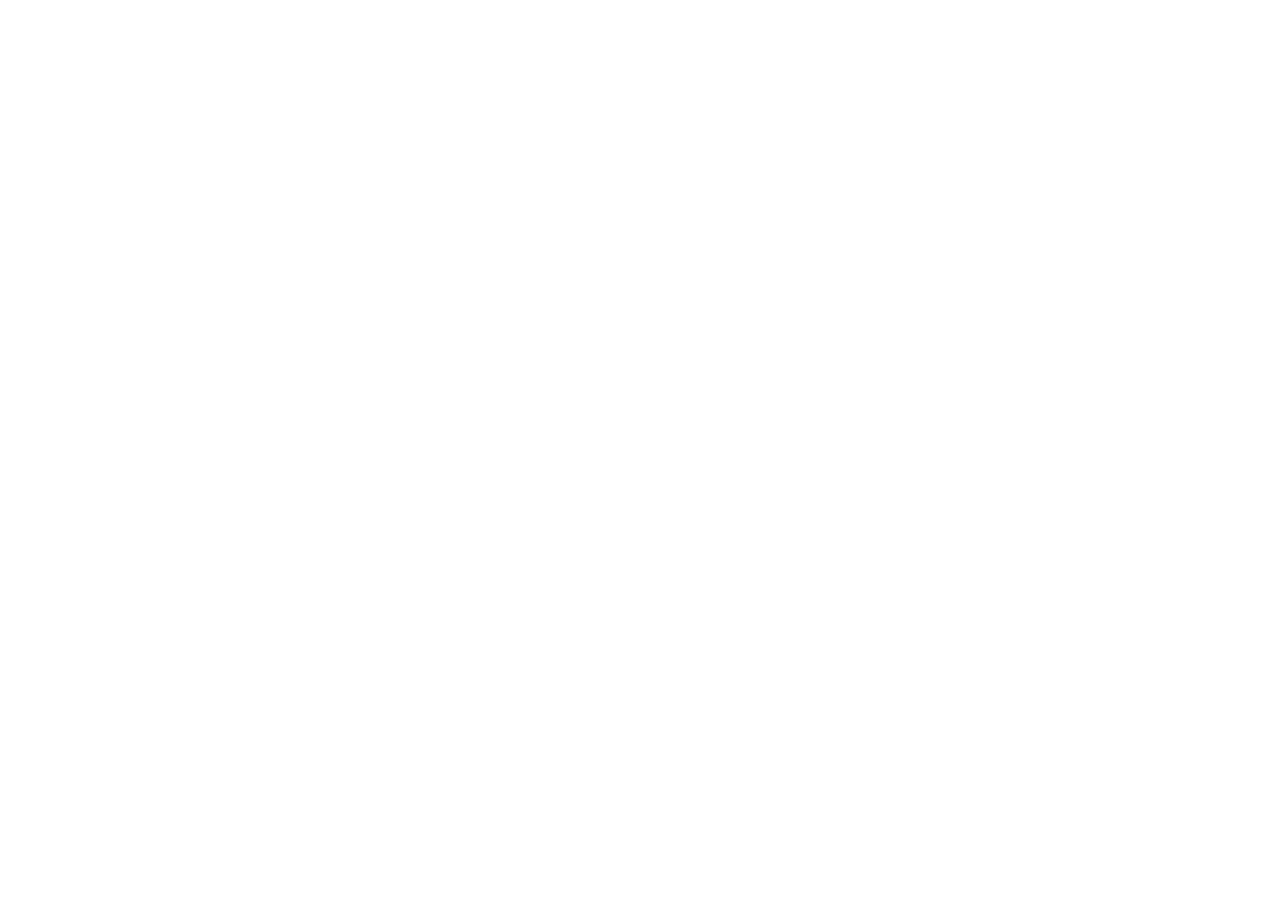
==== about.html @ 5b557b4f "Creating an about page" ====
<!DOCTYPE html>
<html lang="en">
  <head>
    <meta charset="UTF-8" />
    <meta name="viewport" content="width=device-width, initial-scale=1.0" />
    <meta
      name="description"
      content="Emily Knox-Clifton's developer portfolio."
    />
    <link rel="icon" href="./porticon.png" />
    <link rel="stylesheet" href="src/index.css" />
    <link rel="stylesheet" href="src/homeabout.css" />
    <link rel="preconnect" href="https://fonts.googleapis.com" />
    <link rel="preconnect" href="https://fonts.gstatic.com" crossorigin />
    <link
      href="https://fonts.googleapis.com/css2?family=Poppins:ital,wght@0,100;0,200;0,300;0,400;0,500;0,600;0,700;0,800;0,900;1,100;1,200;1,300;1,400;1,500;1,600;1,700;1,800;1,900&display=swap"
      rel="stylesheet"
    />
    <link rel="preconnect" href="https://fonts.googleapis.com" />
    <link rel="preconnect" href="https://fonts.gstatic.com" crossorigin />
    <link
      href="https://fonts.googleapis.com/css2?family=Mulish:ital,wght@0,200..1000;1,200..1000&display=swap"
      rel="stylesheet"
    />
    <link
      href="https://cdn.jsdelivr.net/npm/bootstrap@5.3.3/dist/css/bootstrap.min.css"
      rel="stylesheet"
      integrity="sha384-QWTKZyjpPEjISv5WaRU9OFeRpok6YctnYmDr5pNlyT2bRjXh0JMhjY6hW+ALEwIH"
      crossorigin="anonymous"
    />
    <script
      src="https://cdn.jsdelivr.net/npm/bootstrap@5.3.3/dist/js/bootstrap.bundle.min.js"
      integrity="sha384-YvpcrYf0tY3lHB60NNkmXc5s9fDVZLESaAA55NDzOxhy9GkcIdslK1eN7N6jIeHz"
      crossorigin="anonymous"
    ></script>
    <link
      rel="stylesheet"
      href="https://cdnjs.cloudflare.com/ajax/libs/font-awesome/6.0.0/css/all.min.css"
    />
    <link rel="stylesheet" href="https://skills.thijs.gg/css/skills.min.css" />
    <title>Emily Knox-Clifton | Front-End Developer</title>
  </head>
  <body></body>
</html>
---- src/index.css ----
* {
  box-sizing: border-box;
  margin: 0;
  padding: 0;
}

:root {
  --branding-color: #ff96c8;
}

:root {
  --branding-color: #ff96c8;
}

.hero {
  background-color: #f9f9f9;
  padding: 220px 20px;
  margin: 0 auto;
}

.content {
  align-content: center;
  display: flex;
  justify-content: center;
  position: relative;
  text-align: left;
}

.hero-main {
  display: flex;
  flex-direction: column;
  align-items: flex-start;
}

.skills {
  display: flex;
  align-items: center;
  margin-top: 20px;
  margin-bottom: 50px;
}

.hero-text {
  display: flex;
  flex-direction: column;
  justify-content: flex-start;
  align-items: flex-start;
  text-align: left;
  padding: 20px;
  margin: 0;
}

h1 {
  font-family: Poppins;
  align-items: center;
}

h2 {
  font-size: 64px;
  margin-top: 800px;
}

.hero-text h1 {
  font-size: 64px;
  font-weight: 500;
  margin-left: 0 auto;
  line-height: 1.2;
  margin-top: 1rem;
  margin-bottom: 2rem;
  padding: 0;
}

.hero-text p {
  font-family: Mulish, sans-serif;
  flex-direction: column;
  position: relative;
  margin-right: 20px;
}

.hero-buttons {
  margin-top: 0px;
}

.hero-buttons a {
  background-color: #ff96c8;
  color: white;
  padding: 15px;
  border-radius: 4px;
  text-decoration: none;
  margin-right: 1rem;
  cursor: pointer;
}

.hero-buttons a:hover {
  background-color: #fe5e9e;
}

p {
  font-family: Mulish, sans-serif;
  display: block;
  color: #555;
  font-size: 16px;
  padding: 0;
  margin: 0;
  line-height: 30px;
}

ul {
  display: flex;
  list-style: none;
  gap: 2rem;
}

.skills p {
  margin-right: 1rem;
}

.social-icons {
  display: flex;
  gap: 1rem;
  margin-top: 0px;
  margin-bottom: 60px;
}

.social-icons a {
  color: #555;
  font-size: 20px;
  text-decoration: none;
}

.social-icons a:hover {
  color: #ff96c8;
}

.social-icons i {
  transition: color 0.3s;
}

.btn-branding {
  background: var(--branding-color);
  border-radius: 4px;
  color: white;
  font-size: 18px;
  line-height: 27px;
  padding: 15px 30px;
}

.btn-branding-outline {
  color: var(--branding-color);
  border: 1px solid var(--branding-color);
  border-radius: 4px;
  font-size: 18px;
  line-height: 27px;
  padding: 15px 30px;
}

.project-desciption {
  padding: 120px 60px;
}

* {
  box-sizing: border-box;
  margin: 0;
  padding: 0;
}

:root {
  --branding-color: #ff96c8;
}
.content {
  align-content: center;
  display: flex;
  justify-content: center;
  position: relative;
  text-align: left;
}

.about-content .hero-text {
  margin-top: 80px;
  display: flex;
  flex-direction: column;
  align-items: flex-start;
}

.text-side {
  display: flex;
  flex-direction: column;
  justify-content: flex-start;
  align-items: flex-start;
  text-align: left;
  padding: 20px;
  margin: 0;
}

.image-wrapper {
  width: 100%;
  text-align: center;
}

.image-wrapper img {
  max-width: 100%;
  height: auto;
  border-radius: 8px;
}

.about-me {
  font-family: Poppins;
  color: #ff96c8;
  align-content: center;
  display: flex;
  justify-content: center;
  position: relative;
  text-align: left;
  font-size: 20px;
  margin-top: 60px;
}

.about-job,
.project-description {
  font-weight: 500;
  font-family: Poppins;
  font-size: 35px;
}

.aboutButton,
.projectButton {
  color: var(--branding-color);
  border: 1px solid var(--branding-color);
  border-radius: 4px;
  font-size: 18px;
  line-height: 27px;
  padding: 15px 30px;
  text-decoration: none;
}

.text-side,
.laptop {
  padding: 120px 60px;
}

@media (max-width: 900px) {
  h1 {
    font-size: 44px;
    line-height: 2;
  }

  h2 {
    font-size: 44px;
    color: black;
  }

  .hero {
    padding: 80px 20px;
  }

  .about .about-content,
  .project .project-description {
    text-align: center;
  }

  .about .about-content,
  .project .project-description {
    justify-content: center;
    align-items: center;
  }
  .about .about-content {
    text-align: center;
    display: flex;
    flex-direction: column;
    align-items: center; /* Center elements horizontally */
  }

  .about .row {
    justify-content: center;
    flex-direction: column; /* Stack the columns vertically */
  }

  /* Ensure the text-side and button are centered */
  .about .text-side {
    display: flex;
    flex-direction: column;
    align-items: center;
    text-align: center;
  }

  .about-button {
    display: flex;
    justify-content: center;
  }
}

@media (max-width: 768px) {
  .col.d-none.d-lg-block {
    display: none !important; /* Hide images on smaller screens */
  }

  .about .container,
  .project .container {
    max-width: 100%; /* Full width on mobile devices */
  }

  .h1 {
    font-size: 24px;
  }
}
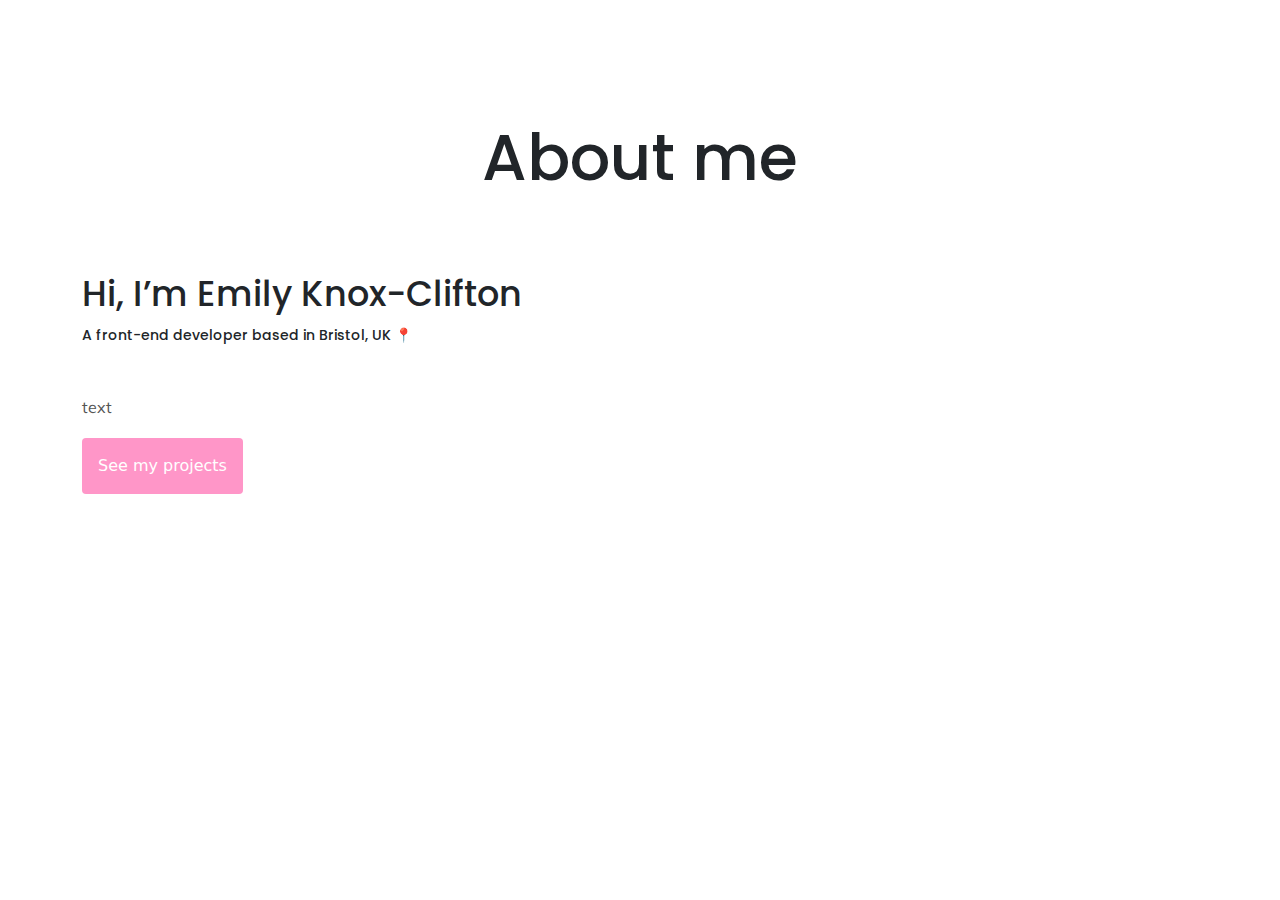
==== commit fb8fd7a9: "Adding content to the about me page" ====
--- a/about.html
+++ b/about.html
@@ -40,5 +40,24 @@
     <link rel="stylesheet" href="https://skills.thijs.gg/css/skills.min.css" />
     <title>Emily Knox-Clifton | Front-End Developer</title>
   </head>
-  <body></body>
+  <body>
+    <h1 class="about">About me</h1>
+    <div class="about-section container">
+      <div class="row">
+        <div class="col-6">
+          <div class="about-section-content">
+            <h2 class="mb-2">Hi, I’m Emily Knox-Clifton</h2>
+            <h3 class="mb-5">A front-end developer based in Bristol, UK 📍</h3>
+            <p>text</p>
+            <div class="hero-buttons">
+              <a href="" class="btn">See my projects</a>
+            </div>
+          </div>
+        </div>
+        <div class="col-6">
+          <img src="images/me.jpg" alt="" class="img-fluid" />
+        </div>
+      </div>
+    </div>
+  </body>
 </html>
--- a/src/index.css
+++ b/src/index.css
@@ -6,10 +6,7 @@
 
 :root {
   --branding-color: #ff96c8;
-}
-
-:root {
-  --branding-color: #ff96c8;
+  --font-family: Poppins;
 }
 
 .hero {
@@ -157,15 +154,6 @@
   padding: 120px 60px;
 }
 
-* {
-  box-sizing: border-box;
-  margin: 0;
-  padding: 0;
-}
-
-:root {
-  --branding-color: #ff96c8;
-}
 .content {
   align-content: center;
   display: flex;
@@ -237,6 +225,27 @@
   padding: 120px 60px;
 }
 
+.about {
+  text-align: center;
+  font-family: var(--font-family);
+  padding: 120px 0px 40px 0px;
+  font-size: 64px;
+  font-weight: 500;
+  line-height: 1.2;
+  margin-bottom: 2rem;
+}
+
+.about-section h2 {
+  font-size: 35px;
+  line-height: 50px;
+  font-family: var(--font-family);
+}
+
+.about-section h3 {
+  font-size: 14px;
+  font-family: var(--font-family);
+}
+
 @media (max-width: 900px) {
   h1 {
     font-size: 44px;
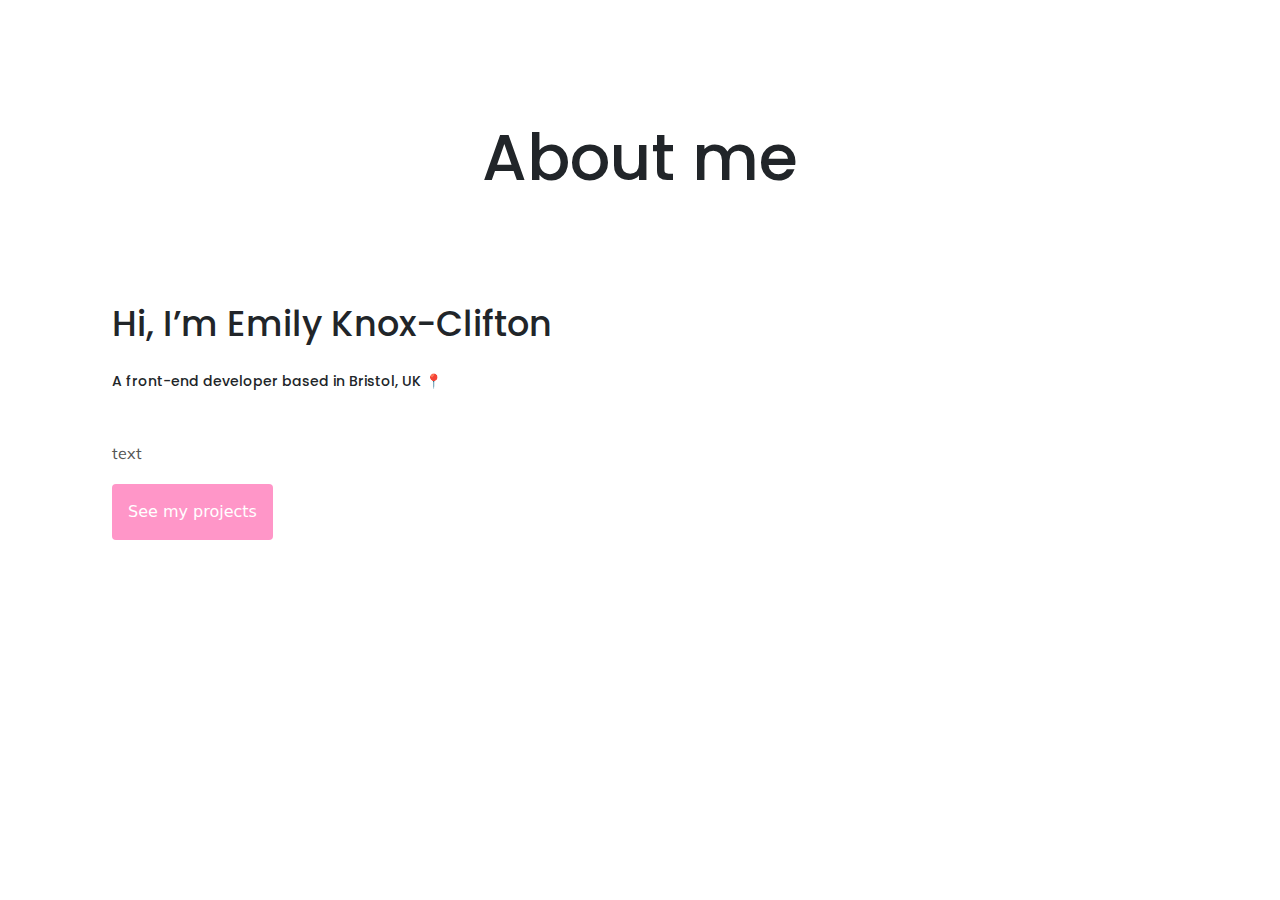
==== commit d1ff737a: "Styling about page section content (hero)" ====
--- a/about.html
+++ b/about.html
@@ -44,9 +44,9 @@
     <h1 class="about">About me</h1>
     <div class="about-section container">
       <div class="row">
-        <div class="col-6">
+        <div class="col-md-6">
           <div class="about-section-content">
-            <h2 class="mb-2">Hi, I’m Emily Knox-Clifton</h2>
+            <h2 class="mb-4">Hi, I’m Emily Knox-Clifton</h2>
             <h3 class="mb-5">A front-end developer based in Bristol, UK 📍</h3>
             <p>text</p>
             <div class="hero-buttons">
@@ -54,7 +54,7 @@
             </div>
           </div>
         </div>
-        <div class="col-6">
+        <div class="col-md-6">
           <img src="images/me.jpg" alt="" class="img-fluid" />
         </div>
       </div>
--- a/src/index.css
+++ b/src/index.css
@@ -246,6 +246,10 @@
   font-family: var(--font-family);
 }
 
+.about-section-content {
+  margin: 30px;
+}
+
 @media (max-width: 900px) {
   h1 {
     font-size: 44px;
@@ -295,6 +299,36 @@
     display: flex;
     justify-content: center;
   }
+
+  .about-section {
+    text-align: center;
+    padding: 0;
+  }
+
+  .about {
+    font-size: 30px;
+    margin: 0;
+  }
+
+  .about-section h2 {
+    font-size: 24px;
+    margin-top: 0;
+  }
+
+  .about-section h3 {
+    font-size: 18px;
+    margin: 0;
+  }
+
+  .about-section p {
+    font-size: 12px;
+    margin-bottom: 20;
+    text-align: center;
+  }
+
+  .about-section a {
+    align-content: center;
+  }
 }
 
 @media (max-width: 768px) {
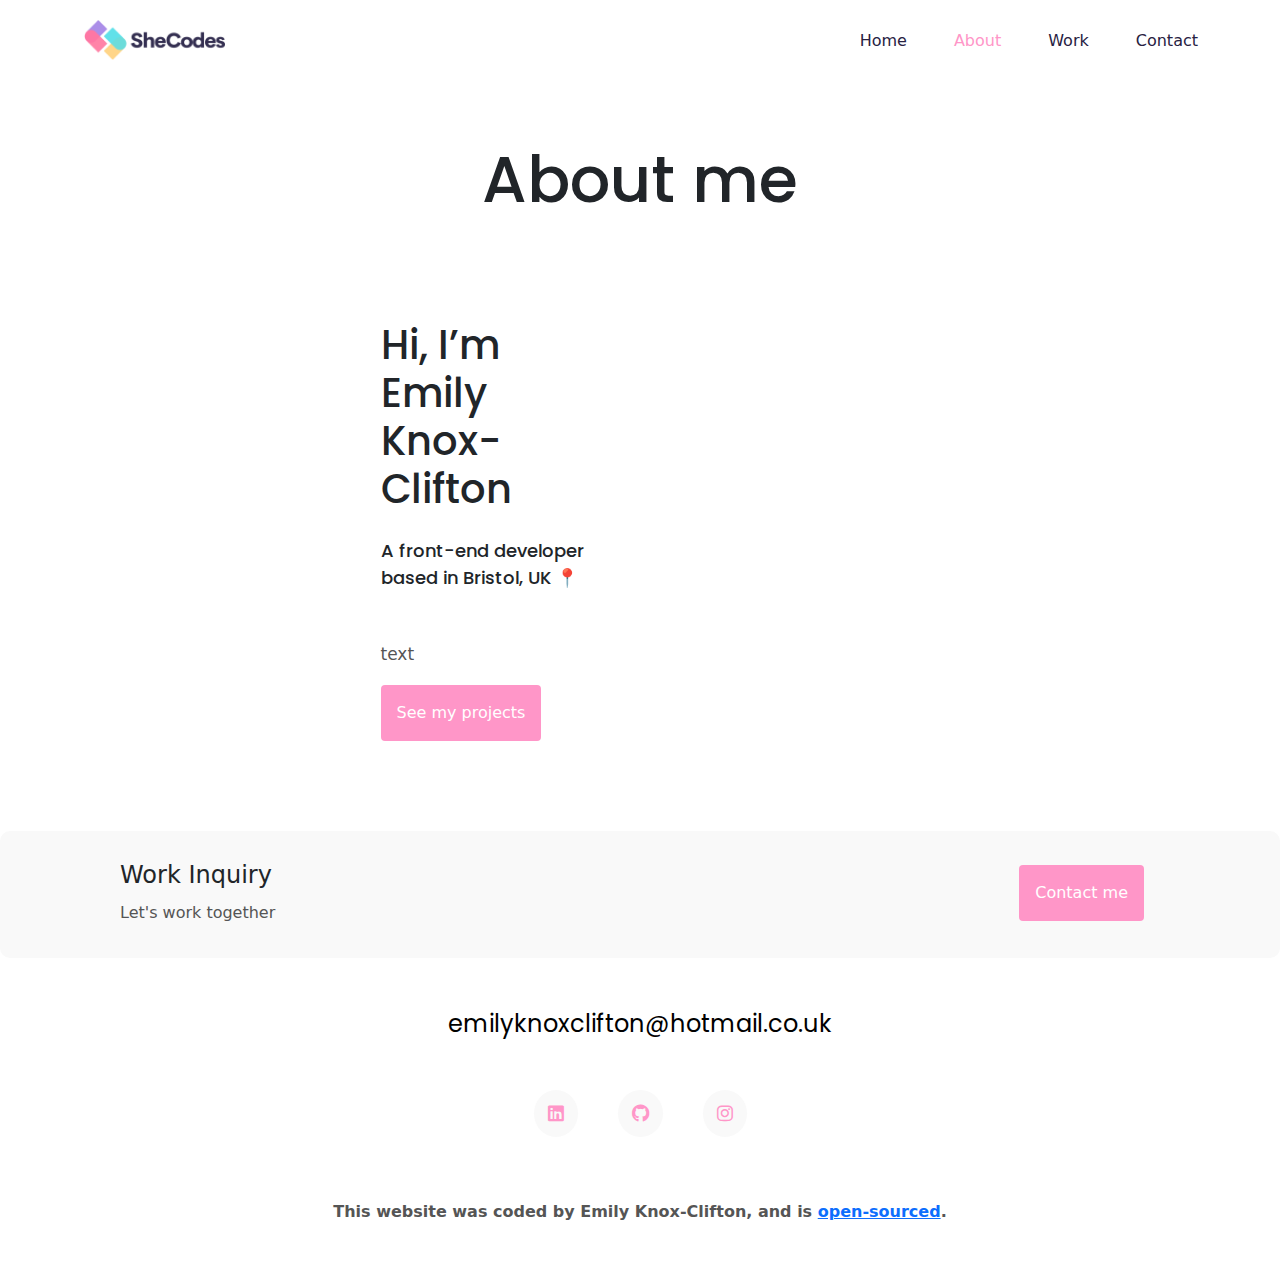
==== commit 444e5869: "Adding a link to my GitHub repo" ====
--- a/about.html
+++ b/about.html
@@ -41,23 +41,87 @@
     <title>Emily Knox-Clifton | Front-End Developer</title>
   </head>
   <body>
-    <h1 class="about">About me</h1>
-    <div class="about-section container">
+    <div class="container">
+      <nav class="d-flex justify-content-between">
+        <a href="index.html" title="Homepage">
+          <img
+            src="images/logo.png"
+            class="logo d-none d-md-block"
+            alt="SheCodes logo"
+          />
+          <img
+            src="images/logo-small.jpg"
+            class="logo d-block d-md-none"
+            alt="SheCodes logo"
+          />
+        </a>
+        <ul>
+          <li>
+            <a href="/index.html" title="Homepage"> Home</a>
+          </li>
+          <li class="active">
+            <a href="/about.html" title="About Emily"> About</a>
+          </li>
+          <li>
+            <a href="/work.html" title="Emily's Work"> Work</a>
+          </li>
+          <li>
+            <a href="/contact.html" title="Contact Emily"> Contact</a>
+          </li>
+        </ul>
+      </nav>
+    </div>
+    <h1 class="about-container">About me</h1>
+    <div class="content-container container">
       <div class="row">
-        <div class="col-md-6">
-          <div class="about-section-content">
-            <h2 class="mb-4">Hi, I’m Emily Knox-Clifton</h2>
-            <h3 class="mb-5">A front-end developer based in Bristol, UK 📍</h3>
+        <div class="col-lg-6">
+          <div class="content">
+            <h1 class="mb-4">Hi, I’m Emily Knox-Clifton</h1>
+            <h4 class="mb-5">A front-end developer based in Bristol, UK 📍</h4>
             <p>text</p>
             <div class="hero-buttons">
               <a href="" class="btn">See my projects</a>
             </div>
           </div>
         </div>
-        <div class="col-md-6">
+        <div class="col-lg-6">
           <img src="images/me.jpg" alt="" class="img-fluid" />
         </div>
       </div>
     </div>
+      <footer>
+        <div
+          class="contact-box d-flex justify-content-between mb-5 d-none d-md-flex"
+        >
+          <div>
+            <h4>Work Inquiry</h4>
+            <p>Let's work together</p>
+          </div>
+          <div class="hero-buttons">
+            <a href="#" class="btn button mt-1">Contact me</a>
+          </div>
+        </div>
+        <div class="d-flex justify-content-center mb-5">
+          <a href="mailto:emilyknoxclifton@hotmail.co.uk" class="email-link"
+            >emilyknoxclifton@hotmail.co.uk
+          </a>
+        </div>
+        <div class="social-links d-flex justify-content-center mb-5">
+          <a
+            href="https://www.linkedin.com/in/emily-knox-clifton/"
+            target="_blank"
+            ><i class="fa-brands fa-linkedin"></i
+          ></a>
+          <a href="https://www.github.com/eknox22" target="_blank"
+            ><i class="fa-brands fa-github"></i
+          ></a>
+          <a href="https://www.instagram.com/emily_knoxclifton" target="_blank"
+            ><i class="fa-brands fa-instagram"></i
+          ></a>
+        </div>
+      </footer>
+    </div>
+    <p class="footer-info">This website was coded by Emily Knox-Clifton, and is  <a href="https://github.com/eknox22/Portfolio.git">open-sourced</a>.
+    </p>
   </body>
 </html>
--- a/src/index.css
+++ b/src/index.css
@@ -6,16 +6,18 @@
 
 :root {
   --branding-color: #ff96c8;
+  --secondary-color: #f9f9f9;
   --font-family: Poppins;
+  --paragraph-font: font-family: Mulish, sans-serif;
 }
 
 .hero {
   background-color: #f9f9f9;
-  padding: 220px 20px;
+  padding: 60px 20px;
   margin: 0 auto;
 }
 
-.content {
+.home-content {
   align-content: center;
   display: flex;
   justify-content: center;
@@ -54,6 +56,10 @@
 h2 {
   font-size: 64px;
   margin-top: 800px;
+}
+
+h4 {
+  font-size: 48px;
 }
 
 .hero-text h1 {
@@ -92,7 +98,7 @@
 }
 
 p {
-  font-family: Mulish, sans-serif;
+  font-family: var(--paragraph-font);
   display: block;
   color: #555;
   font-size: 16px;
@@ -154,7 +160,7 @@
   padding: 120px 60px;
 }
 
-.content {
+.content-container {
   align-content: center;
   display: flex;
   justify-content: center;
@@ -162,7 +168,7 @@
   text-align: left;
 }
 
-.about-content .hero-text {
+.content-container .hero-text {
   margin-top: 80px;
   display: flex;
   flex-direction: column;
@@ -228,27 +234,134 @@
 .about {
   text-align: center;
   font-family: var(--font-family);
-  padding: 120px 0px 40px 0px;
+  padding: 0px 0px 40px 0px;
   font-size: 64px;
   font-weight: 500;
   line-height: 1.2;
   margin-bottom: 2rem;
 }
 
-.about-section h2 {
+.about-container {
+  text-align: center;
+  font-family: var(--font-family);
+  padding: 60px 0px 40px 0px;
+  font-size: 64px;
+  font-weight: 500;
+  line-height: 1.2;
+  margin-bottom: 2rem;
+}
+
+.content h2 {
   font-size: 35px;
   line-height: 50px;
   font-family: var(--font-family);
 }
 
-.about-section h3 {
-  font-size: 14px;
-  font-family: var(--font-family);
-}
-
-.about-section-content {
+.content h3 {
+  font-size: 24px;
+  font-family: var(--font-family);
+  line-height: 1.5;
+  font-weight: bold;
+  
+}
+
+.content h4 {
+  font-size: 18px;
+  font-family: var(--font-family);
+  line-height: 1.5;
+}
+
+.content {
   margin: 30px;
 }
+
+.content p {
+  font-size: 17px;
+  font-family: var(--paragraph-font);
+  
+}
+
+.logo {
+  max-height: 40px;
+}
+
+nav {
+  padding: 20px 0;
+}
+
+nav ul {
+  padding: 0;
+  margin: 0;
+}
+
+nav li {
+  display: inline;
+  list-style: none;
+  line-height: 42px;
+  margin-left: 15px;
+}
+
+nav a {
+  text-decoration: none;
+  color: #272142;
+  transition: all 100ms ease-in-out;
+}
+
+nav a:hover,
+nav li.active a {
+  color: var(--branding-color);
+}
+
+footer {
+  margin: 60px 0;
+}
+
+footer .contact-box { 
+  background-color: var(--secondary-color);
+  padding: 30px 120px;
+  border-radius: 10px;
+}
+
+footer .contact-box p {
+  margin: 0;
+}
+
+footer .email-link {
+  text-decoration: none;
+  color: black;
+  font-size: 24px;
+  text-align: center;
+  font-family: var(--font-family);
+}
+
+footer .email-link:hover {
+  color: var(--branding-color);
+}
+
+footer .social-links a{
+  margin: 0 20px;
+  color: var(--branding-color);
+  background-color: var(--secondary-color);
+  padding: 10px 14px;
+  font-size: 18px;
+  border-radius: 50%;
+}
+
+footer .social-links a:hover{
+  margin: 0 20px;
+  color: white;
+  background-color: #fe5e9e;
+  padding: 10px 14px;
+  font-size: 18px;
+  border-radius: 50%;
+}
+
+.footer-info {
+  text-align: center;
+  margin-bottom: 50px;
+  font-weight: bold;
+}
+
 
 @media (max-width: 900px) {
   h1 {
@@ -265,26 +378,26 @@
     padding: 80px 20px;
   }
 
-  .about .about-content,
+  .about .content-container,
   .project .project-description {
     text-align: center;
   }
 
-  .about .about-content,
+  .about .content-container,
   .project .project-description {
     justify-content: center;
     align-items: center;
   }
-  .about .about-content {
+  .about .content-container {
     text-align: center;
     display: flex;
     flex-direction: column;
-    align-items: center; /* Center elements horizontally */
+    align-items: center; 
   }
 
   .about .row {
     justify-content: center;
-    flex-direction: column; /* Stack the columns vertically */
+    flex-direction: column;
   }
 
   /* Ensure the text-side and button are centered */
@@ -300,7 +413,7 @@
     justify-content: center;
   }
 
-  .about-section {
+  .content-container {
     text-align: center;
     padding: 0;
   }
@@ -310,25 +423,50 @@
     margin: 0;
   }
 
-  .about-section h2 {
+  .content h2 {
     font-size: 24px;
     margin-top: 0;
-  }
-
-  .about-section h3 {
+    font-family: var(--font-family);
+  }
+
+  .content h3 {
     font-size: 18px;
     margin: 0;
-  }
-
-  .about-section p {
+    font-family: var(--font-family);
+  }
+
+  .content h4 {
+  font-size: 16px;
+  font-family: var(--font-family);
+  line-height: 1.5;
+}
+
+  .content-container p {
     font-size: 12px;
     margin-bottom: 20;
     text-align: center;
-  }
-
-  .about-section a {
+    font-family: var(--paragraph-font);
+  }
+
+  .content-container a {
     align-content: center;
   }
+
+   footer .contact-box { 
+    padding: 30px;
+  }
+
+    h4 {
+    font-size: 16px;
+  }
+
+btn {
+  font-size: 18px;
+}
+
+.footer-info {
+  font-size: 10px;
+}
 }
 
 @media (max-width: 768px) {
@@ -336,8 +474,8 @@
     display: none !important; /* Hide images on smaller screens */
   }
 
-  .about .container,
-  .project .container {
+  .about,
+  .project {
     max-width: 100%; /* Full width on mobile devices */
   }
 
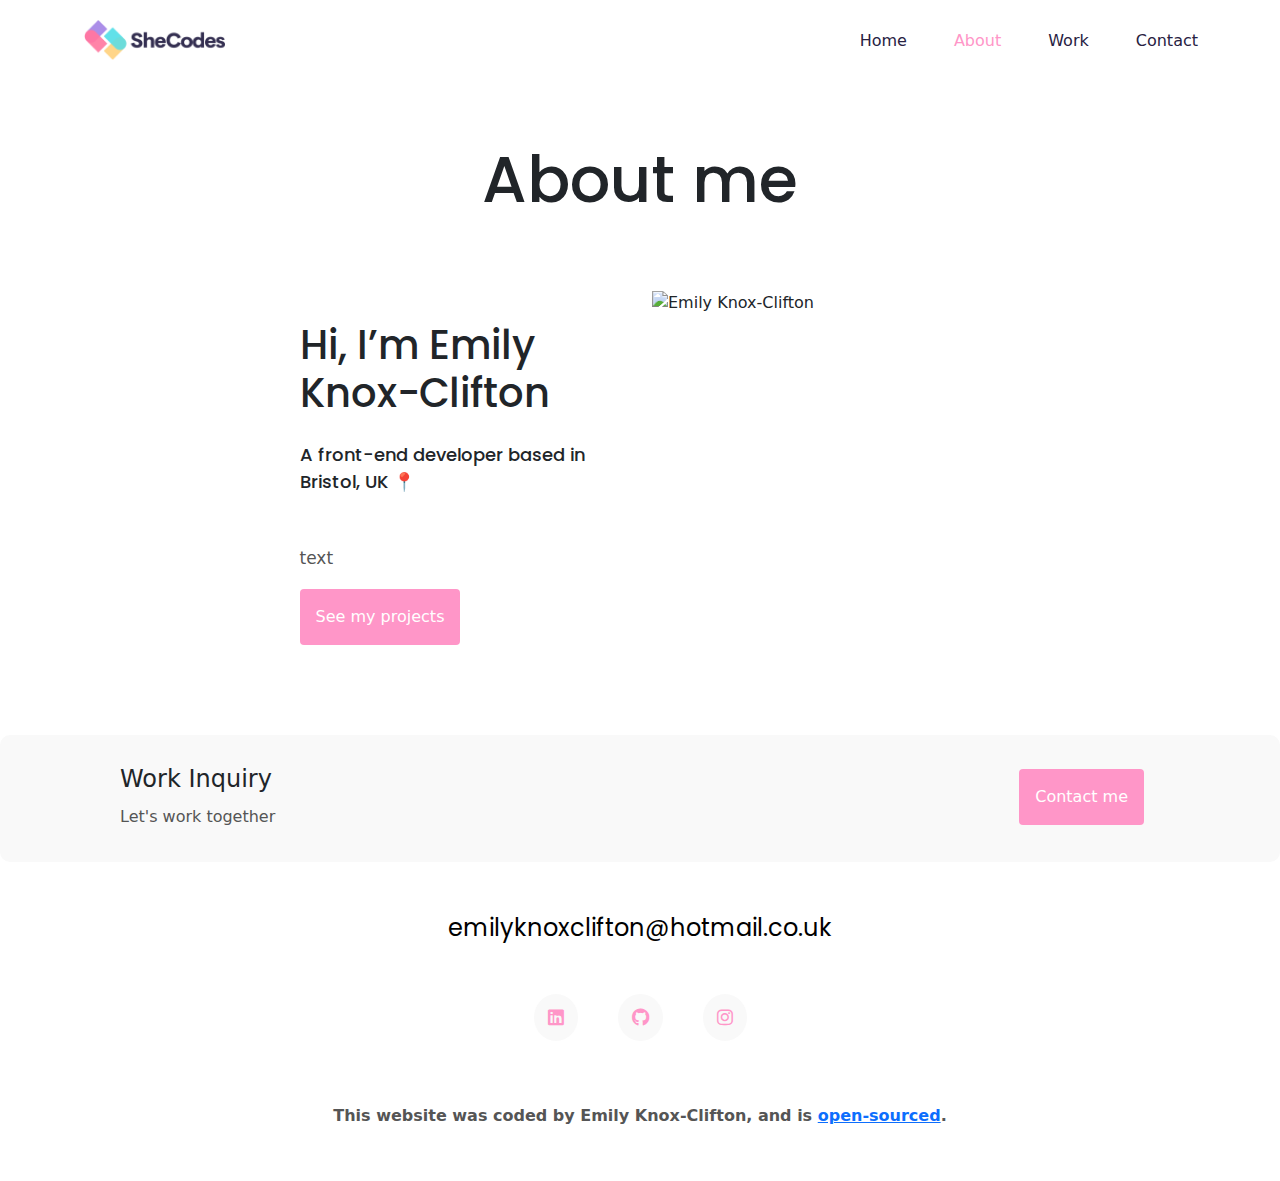
==== commit 171b645c: "Improving the SEO" ====
--- a/about.html
+++ b/about.html
@@ -5,7 +5,7 @@
     <meta name="viewport" content="width=device-width, initial-scale=1.0" />
     <meta
       name="description"
-      content="Emily Knox-Clifton's developer portfolio."
+      content="Emily Knox-Clifton's developer portfolio. Emily is a front-end engineer based in Bristol, UK."
     />
     <link rel="icon" href="./porticon.png" />
     <link rel="stylesheet" href="src/index.css" />
@@ -80,12 +80,12 @@
             <h4 class="mb-5">A front-end developer based in Bristol, UK 📍</h4>
             <p>text</p>
             <div class="hero-buttons">
-              <a href="" class="btn">See my projects</a>
+              <a href="/work.html" class="btn">See my projects</a>
             </div>
           </div>
         </div>
         <div class="col-lg-6">
-          <img src="images/me.jpg" alt="" class="img-fluid" />
+          <img src="images/me.jpg" alt="Emily Knox-Clifton" class="img-fluid" />
         </div>
       </div>
     </div>
@@ -98,24 +98,24 @@
             <p>Let's work together</p>
           </div>
           <div class="hero-buttons">
-            <a href="#" class="btn button mt-1">Contact me</a>
+            <a href="/contact.html" title="Contact me" class="btn button mt-1">Contact me</a>
           </div>
         </div>
         <div class="d-flex justify-content-center mb-5">
-          <a href="mailto:emilyknoxclifton@hotmail.co.uk" class="email-link"
+          <a href="mailto:emilyknoxclifton@hotmail.co.uk" class="email-link" title="Email me"
             >emilyknoxclifton@hotmail.co.uk
           </a>
         </div>
         <div class="social-links d-flex justify-content-center mb-5">
           <a
             href="https://www.linkedin.com/in/emily-knox-clifton/"
-            target="_blank"
+            target="_blank" title="Connect with me on LinkedIn"
             ><i class="fa-brands fa-linkedin"></i
           ></a>
-          <a href="https://www.github.com/eknox22" target="_blank"
+          <a href="https://www.github.com/eknox22" target="_blank" title="GitHub Profile"
             ><i class="fa-brands fa-github"></i
           ></a>
-          <a href="https://www.instagram.com/emily_knoxclifton" target="_blank"
+          <a href="https://www.instagram.com/emily_knoxclifton" target="_blank" title="Follow me on Instagram"
             ><i class="fa-brands fa-instagram"></i
           ></a>
         </div>
--- a/src/index.css
+++ b/src/index.css
@@ -456,6 +456,10 @@
     padding: 30px;
   }
 
+  footer .email-link {
+    font-size: 15px;;
+  }
+
     h4 {
     font-size: 16px;
   }
@@ -482,4 +486,6 @@
   .h1 {
     font-size: 24px;
   }
-}
+
+   
+}
